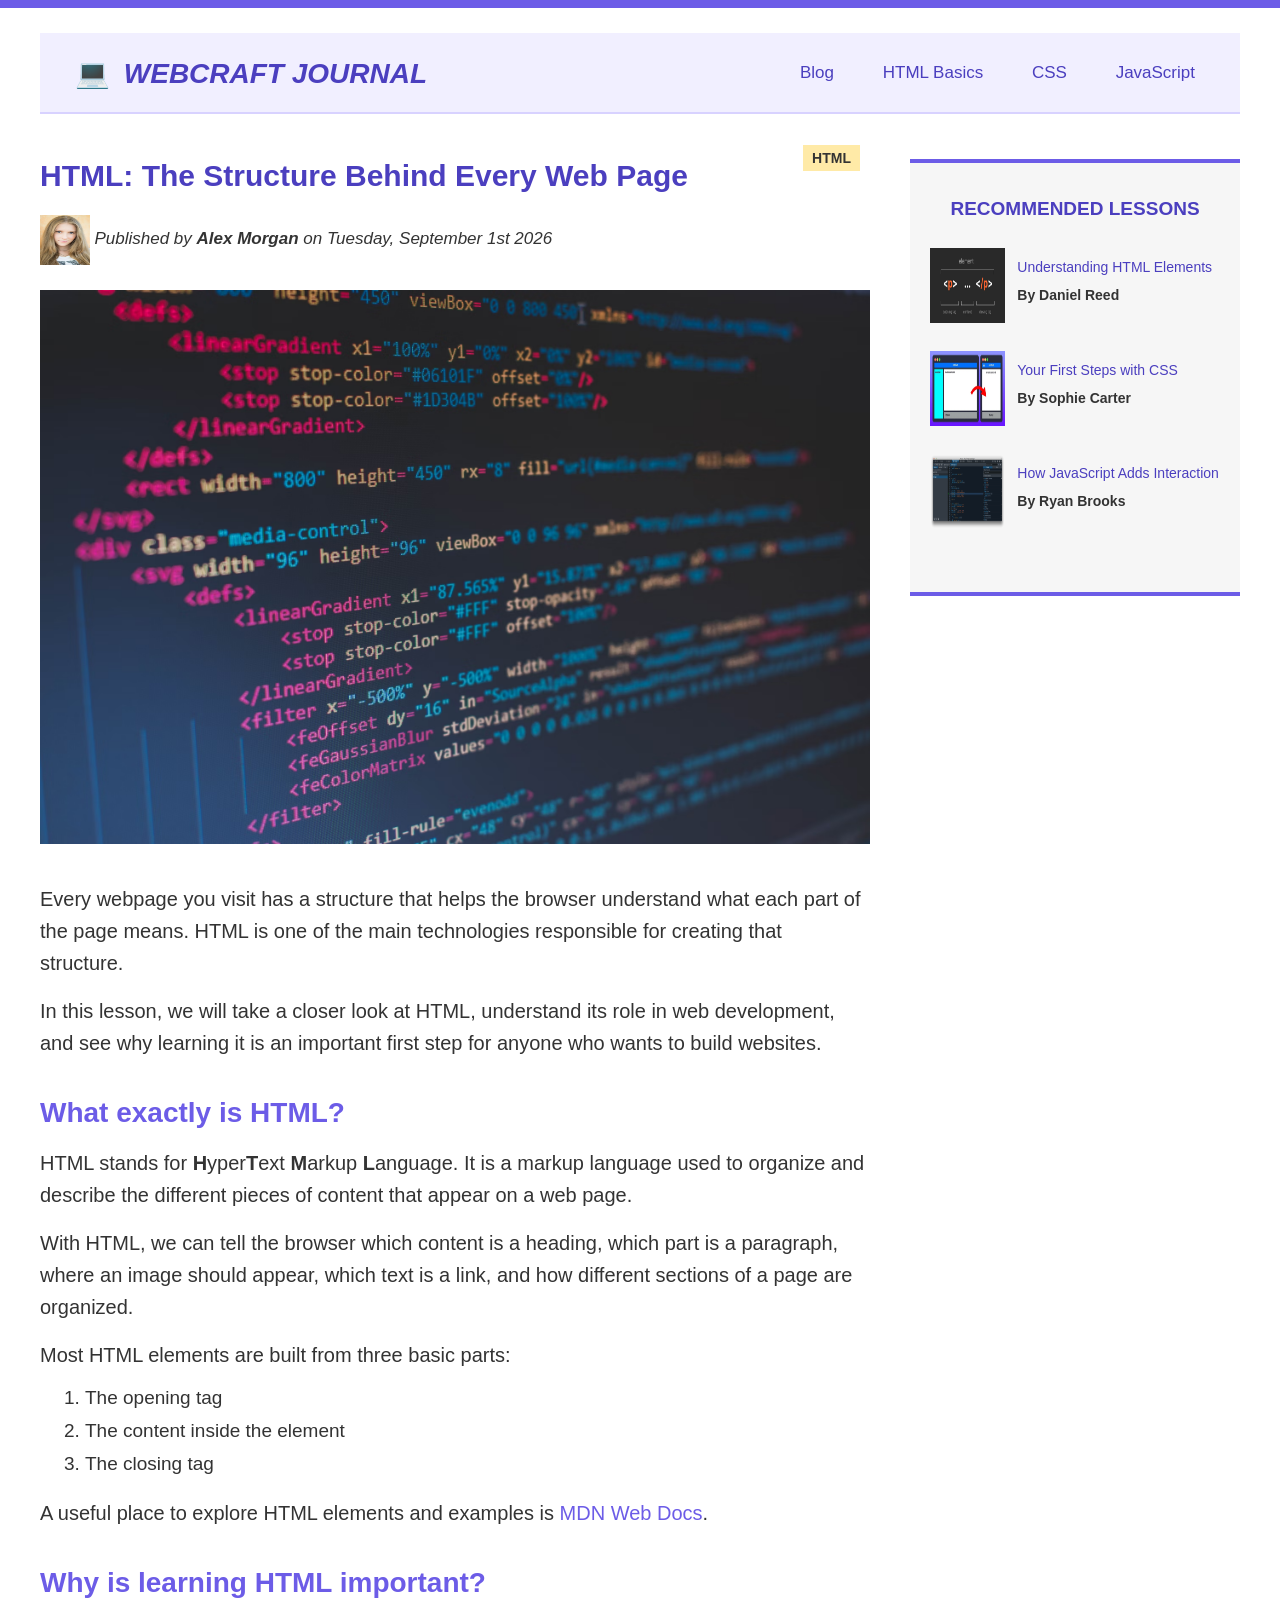
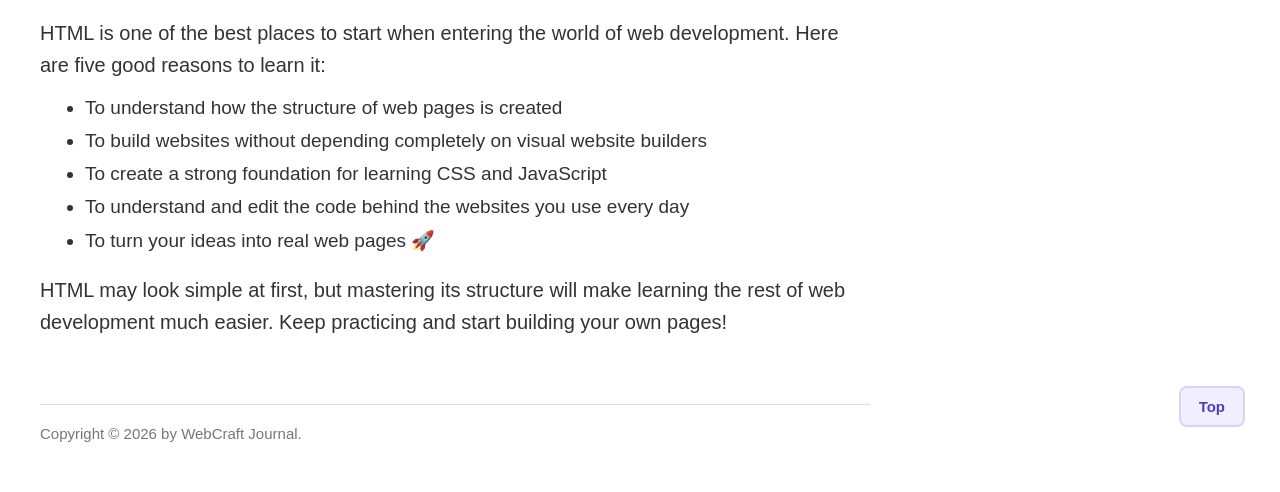
==== sessions/03-CSS Layouts/index.html @ 64663d86 "css layouts" ====
<!doctype html>
<html lang="en">
  <head>
    <meta charset="UTF-8" />
    <title>HTML: The Structure Behind Every Web Page</title>
    <link rel="stylesheet" href="style.css" />
  </head>

  <body>
    <!--
    <h1>HTML: The Structure Behind Every Web Page</h1>
    <h2>HTML: The Structure Behind Every Web Page</h2>
    <h3>HTML: The Structure Behind Every Web Page</h3>
    <h4>HTML: The Structure Behind Every Web Page</h4>
    <h5>HTML: The Structure Behind Every Web Page</h5>
    <h6>HTML: The Structure Behind Every Web Page</h6>
    -->

    <div class="container">
      <header class="main-header">
        <h1 id="top">💻 WebCraft Journal</h1>

        <nav>
          <a href="blog.html">Blog</a>
          <a href="#">HTML Basics</a>
          <a href="#">CSS</a>
          <a href="#">JavaScript</a>
        </nav>
      </header>

      <article>
        <header>
          <h2>HTML: The Structure Behind Every Web Page</h2>

          <img
            src="img/alex-morgan.jpg"
            alt="Portrait of Alex Morgan"
            height="50"
            width="50"
            id="author-image"
          />

          <p>
            Published by <strong>Alex Morgan</strong> on Tuesday, September 1st
            2026
          </p>

          <img
            src="img/code.jpg"
            alt="HTML code displayed on a computer"
            width="700"
            height="300"
            class="post-img"
          />

          <a class="go-top" href="#top">Top</a>
        </header>

        <p>
          Every webpage you visit has a structure that helps the browser
          understand what each part of the page means. HTML is one of the main
          technologies responsible for creating that structure.
        </p>

        <p>
          In this lesson, we will take a closer look at HTML, understand its
          role in web development, and see why learning it is an important first
          step for anyone who wants to build websites.
        </p>

        <h3>What exactly is HTML?</h3>

        <p>
          HTML stands for <strong>H</strong>yper<strong>T</strong>ext
          <strong>M</strong>arkup <strong>L</strong>anguage. It is a markup
          language used to organize and describe the different pieces of content
          that appear on a web page.
        </p>

        <p>
          With HTML, we can tell the browser which content is a heading, which
          part is a paragraph, where an image should appear, which text is a
          link, and how different sections of a page are organized.
        </p>

        <p>Most HTML elements are built from three basic parts:</p>

        <ol>
          <li>The opening tag</li>
          <li>The content inside the element</li>
          <li>The closing tag</li>
        </ol>

        <p>
          A useful place to explore HTML elements and examples is
          <a
            href="https://developer.mozilla.org/en-US/docs/Web/HTML"
            target="_blank"
            class="mdn-ref"
            >MDN Web Docs</a
          >.
        </p>

        <h3>Why is learning HTML important?</h3>

        <p>
          HTML is one of the best places to start when entering the world of web
          development. Here are five good reasons to learn it:
        </p>

        <ul>
          <li>To understand how the structure of web pages is created</li>

          <li>
            To build websites without depending completely on visual website
            builders
          </li>

          <li>To create a strong foundation for learning CSS and JavaScript</li>

          <li>
            To understand and edit the code behind the websites you use every
            day
          </li>

          <li>To turn your ideas into real web pages 🚀</li>
        </ul>

        <p>
          HTML may look simple at first, but mastering its structure will make
          learning the rest of web development much easier. Keep practicing and
          start building your own pages!
        </p>
      </article>

      <aside>
        <h4>Recommended lessons</h4>

        <ul class="recommended">
          <li>
            <img
              src="img/html-elements.jpg"
              alt="HTML elements and tags"
              width="75"
              width="75"
            />

            <div>
              <a href="#">Understanding HTML Elements</a>
              <p>By Daniel Reed</p>
            </div>
          </li>

          <li>
            <img
              src="img/css-layouts.jpg"
              alt="CSS layout on a computer screen"
              width="75"
              heigth="75"
            />

            <div>
              <a href="#">Your First Steps with CSS</a>
              <p>By Sophie Carter</p>
            </div>
          </li>

          <li>
            <img
              src="img/javascript.jpg"
              alt="JavaScript code running in a browser"
              width="75"
              height="75"
            />

            <div>
              <a href="#">How JavaScript Adds Interaction</a>
              <p>By Ryan Brooks</p>
            </div>
          </li>
        </ul>
      </aside>

      <footer>Copyright &copy; 2026 by WebCraft Journal.</footer>
    </div>
  </body>
</html>
---- sessions/03-CSS Layouts/style.css ----
/* RESET */
* {
  margin: 0;
  padding: 0;
  box-sizing: border-box;
}

html {
  scroll-behavior: smooth;
}

/* PAGE */
body {
  color: #333;
  font-family: Arial, sans-serif;
  border-top: 8px solid #6c5ce7;
  background-color: #ffffff;
  position: relative;
}

.container {
  width: 1200px;
  margin: 0 auto;
}

/* MAIN HEADER */
.main-header {
  background-color: #f1efff;
  padding: 24px 35px 4px;
  margin-top: 25px;
  margin-bottom: 45px;
  border-bottom: 2px solid #d8d2ff;
}

h1 {
  color: #4b3fbf;
  font-size: 28px;
  text-transform: uppercase;
  font-style: italic;
  margin-bottom: 18px;
}

h1::first-letter {
  font-style: normal;
  margin-right: 6px;
}

.go-top {
  display: inline-block;
  padding: 10px 18px;
  background-color: #f1efff;
  color: #4b3fbf;
  border: 2px solid #d8d2ff;
  border-radius: 8px;
  text-decoration: none;
  font-size: 15px;
  font-weight: bold;
  position: absolute;
  bottom: 35px;
  right: 35px;
}

.go-top:hover {
  background-color: #6c5ce7;
  color: #fff;
  border-color: #6c5ce7;
}

/* NAVIGATION */
nav {
  font-size: 17px;
}

nav a:link,
nav a:visited {
  color: #4b3fbf;
  text-decoration: none;
  margin-right: 24px;
  padding: 6px 10px;
  display: inline-block;
}

nav a:last-child {
  margin-right: 0;
}

nav a:hover {
  color: #e17055;
  text-decoration: underline;
  font-weight: bold;
}

nav a:active {
  background-color: #333;
  color: white;
  font-style: italic;
}

/* ARTICLE */
article {
  margin-bottom: 50px;
}

article header {
  margin-bottom: 35px;
}

h2 {
  color: #4b3fbf;
  font-size: 30px;
  margin-bottom: 22px;
  position: relative;
}

/* Small label above the title */
h2::after {
  content: "HTML";
  background-color: #ffeaa7;
  color: #333;
  font-size: 14px;
  font-weight: bold;
  padding: 5px 9px;
  display: inline-block;
  position: absolute;
  top: -14px;
  right: 10px;
}

/* AUTHOR */
#author-image {
  width: 50px;
  height: 50px;
  vertical-align: middle;
}

article header p {
  font-style: italic;
  font-size: 17px;
  display: inline-block;
}

/* post image */
.post-img {
  width: 100%;
  height: auto;
  margin-top: 22px;
}

/* ARTICLE TEXT */
p {
  font-size: 20px;
  line-height: 1.6;
  margin-bottom: 16px;
}

article h3 {
  color: #6c5ce7;
  font-size: 28px;
  margin-top: 38px;
  margin-bottom: 18px;
}

/* LISTS */
ul,
ol {
  margin-left: 45px;
  margin-bottom: 22px;
}

li {
  font-size: 19px;
  margin-bottom: 11px;
}

li:last-child {
  margin-bottom: 0;
}

/* mdn ref */
.mdn-ref:link,
.mdn-ref:visited {
  color: #6c5ce7;
  text-decoration: none;
}

.mdn-ref:hover {
  color: #e17055;
  font-weight: bold;
  text-decoration: underline;
}

.mdn-ref:active {
  background-color: #222;
  color: white;
  font-style: italic;
}

/* ASIDE */
aside {
  background-color: #f6f6f6;
  border-top: 4px solid #6c5ce7;
  border-bottom: 4px solid #6c5ce7;
  padding: 35px 20px;
  margin-bottom: 45px;
}

h4 {
  font-size: 20px;
  text-transform: uppercase;
  text-align: center;
  margin-bottom: 28px;
  color: #4b3fbf;
}

.recommended {
  list-style: none;
  margin-left: 0;
}

.recommended li {
  margin-bottom: 28px;
}

.recommended li img {
  width: 75px;
  height: 75px;
  margin-right: 7px;
  vertical-align: -23px;
}

.recommended div {
  display: inline-block;
}

.recommended a:link,
.recommended a:visited {
  color: #4b3fbf;
  text-decoration: none;
  font-size: 17px;
}

.recommended a:hover {
  color: #e17055;
  text-decoration: underline;
}

/* Author names */
.recommended p {
  font-size: 15px;
  font-weight: bold;
  margin-top: 7px;
}

/* FOOTER */
footer {
  font-size: 15px;
  color: #777;
  padding: 20px 0;
  margin-bottom: 30px;
  border-top: 1px solid #ddd;
}

/* using floats */

h1 {
  float: left;
}
nav {
  float: right;
}

.main-header::after {
  content: "";
  display: block;
  clear: both;
}
article {
  width: 830px;
  float: left;
}

aside {
  width: 330px;
  float: right;
}
aside h4 {
  font-size: 19px;
}

aside a,
aside p {
  font-size: 14px !important;
}

aside ul {
  margin-left: 0;
}

footer {
  clear: both;
  width: 830px;
}
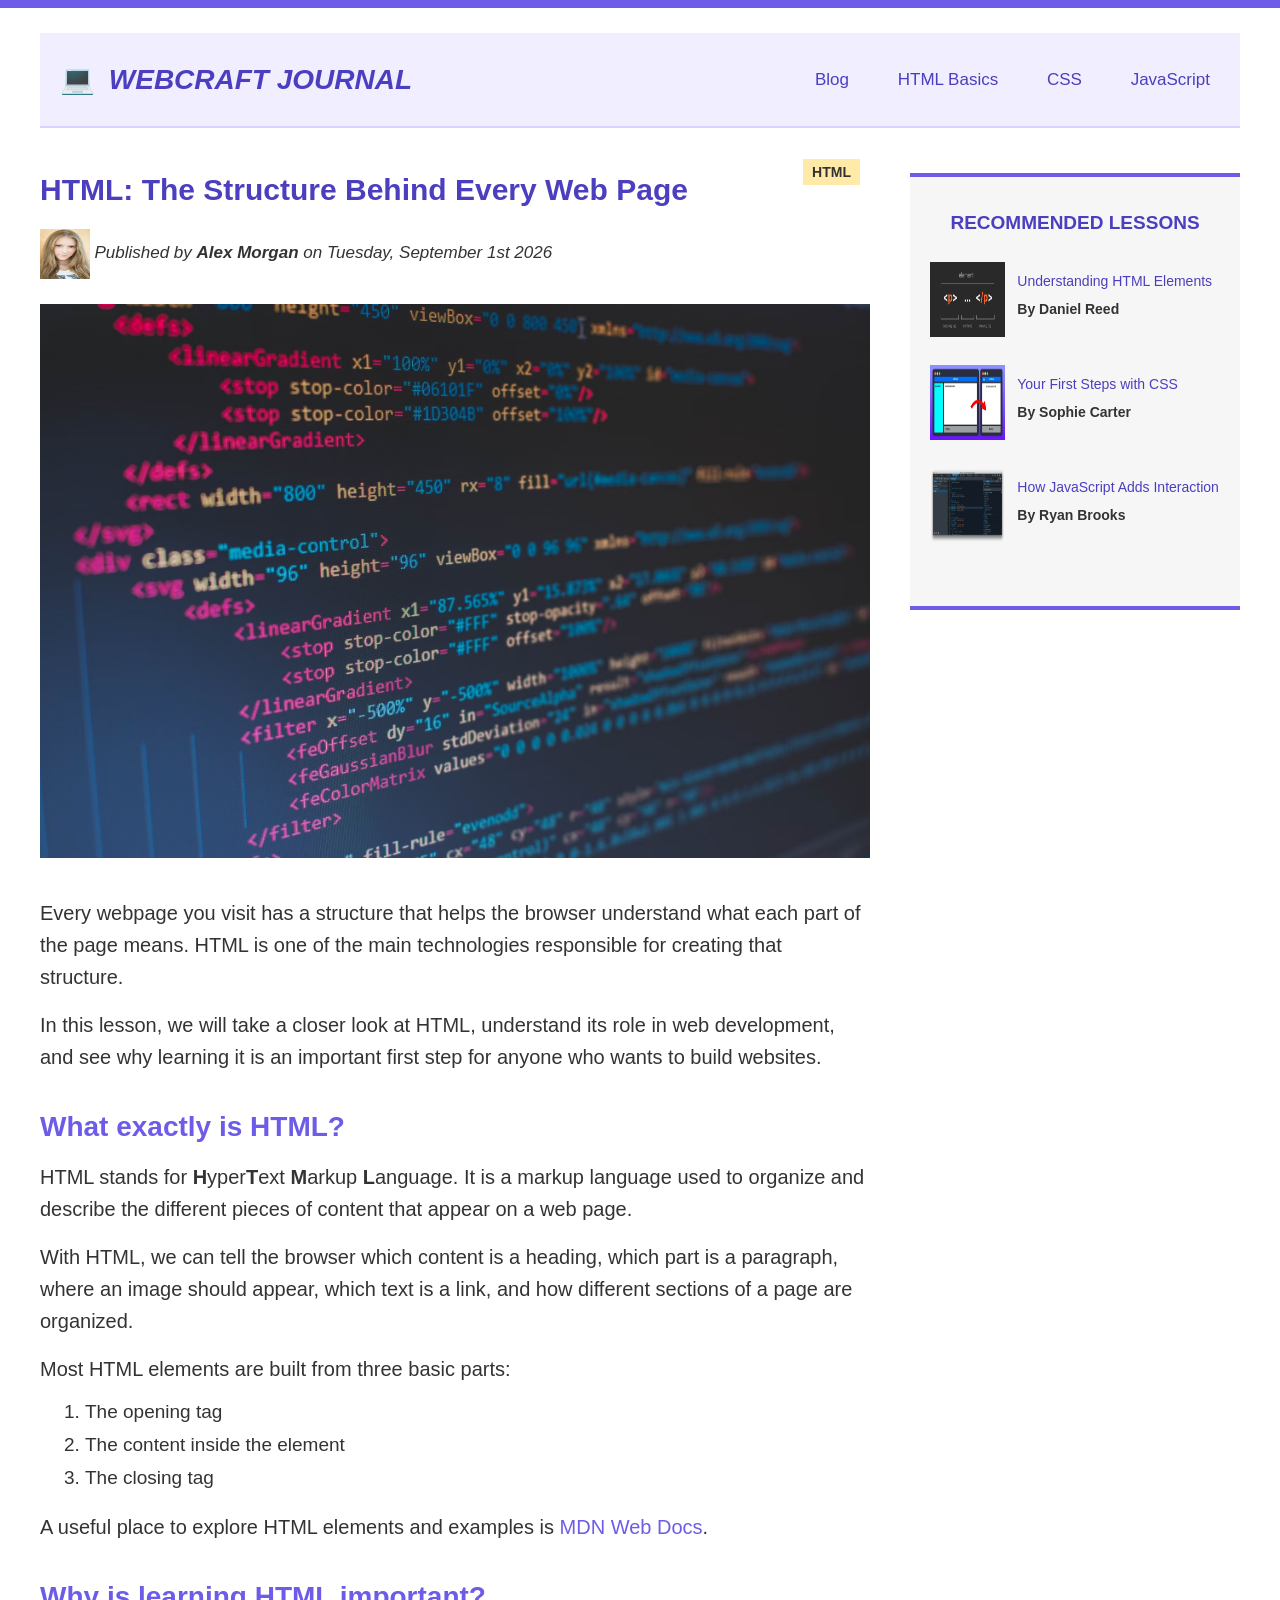
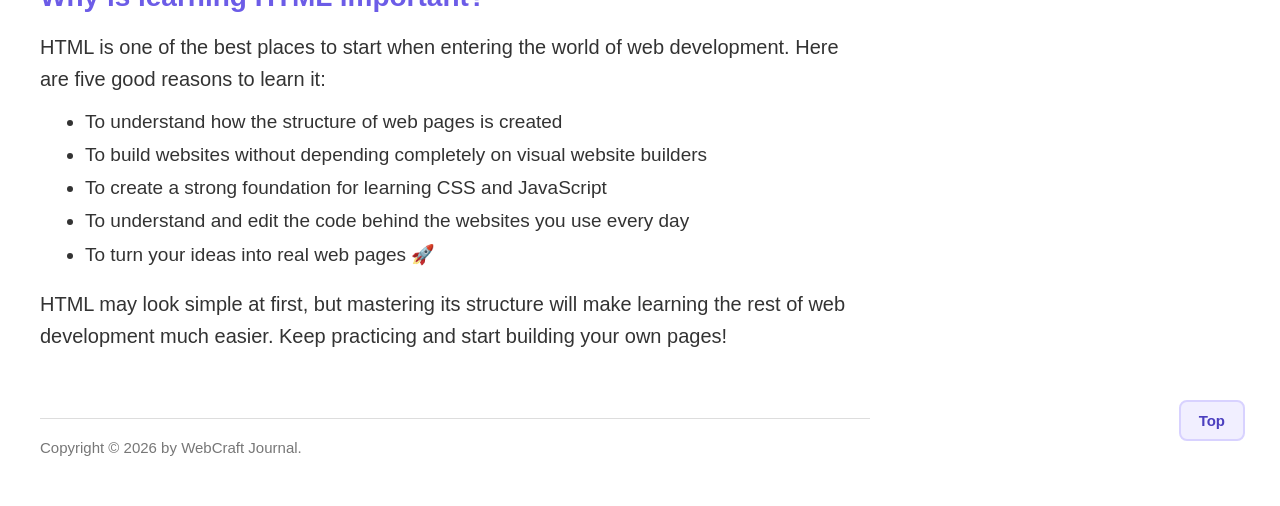
==== commit 4a54fe68: "adding flexbox to project" ====
--- a/sessions/03-CSS Layouts/index.html
+++ b/sessions/03-CSS Layouts/index.html
@@ -28,158 +28,162 @@
         </nav>
       </header>
 
-      <article>
-        <header>
-          <h2>HTML: The Structure Behind Every Web Page</h2>
+      <div class="content">
+        <article>
+          <header>
+            <h2>HTML: The Structure Behind Every Web Page</h2>
 
-          <img
-            src="img/alex-morgan.jpg"
-            alt="Portrait of Alex Morgan"
-            height="50"
-            width="50"
-            id="author-image"
-          />
+            <img
+              src="img/alex-morgan.jpg"
+              alt="Portrait of Alex Morgan"
+              height="50"
+              width="50"
+              id="author-image"
+            />
+
+            <p>
+              Published by <strong>Alex Morgan</strong> on Tuesday, September
+              1st 2026
+            </p>
+
+            <img
+              src="img/code.jpg"
+              alt="HTML code displayed on a computer"
+              width="700"
+              height="300"
+              class="post-img"
+            />
+
+            <a class="go-top" href="#top">Top</a>
+          </header>
 
           <p>
-            Published by <strong>Alex Morgan</strong> on Tuesday, September 1st
-            2026
+            Every webpage you visit has a structure that helps the browser
+            understand what each part of the page means. HTML is one of the main
+            technologies responsible for creating that structure.
           </p>
 
-          <img
-            src="img/code.jpg"
-            alt="HTML code displayed on a computer"
-            width="700"
-            height="300"
-            class="post-img"
-          />
+          <p>
+            In this lesson, we will take a closer look at HTML, understand its
+            role in web development, and see why learning it is an important
+            first step for anyone who wants to build websites.
+          </p>
 
-          <a class="go-top" href="#top">Top</a>
-        </header>
+          <h3>What exactly is HTML?</h3>
 
-        <p>
-          Every webpage you visit has a structure that helps the browser
-          understand what each part of the page means. HTML is one of the main
-          technologies responsible for creating that structure.
-        </p>
+          <p>
+            HTML stands for <strong>H</strong>yper<strong>T</strong>ext
+            <strong>M</strong>arkup <strong>L</strong>anguage. It is a markup
+            language used to organize and describe the different pieces of
+            content that appear on a web page.
+          </p>
 
-        <p>
-          In this lesson, we will take a closer look at HTML, understand its
-          role in web development, and see why learning it is an important first
-          step for anyone who wants to build websites.
-        </p>
+          <p>
+            With HTML, we can tell the browser which content is a heading, which
+            part is a paragraph, where an image should appear, which text is a
+            link, and how different sections of a page are organized.
+          </p>
 
-        <h3>What exactly is HTML?</h3>
+          <p>Most HTML elements are built from three basic parts:</p>
 
-        <p>
-          HTML stands for <strong>H</strong>yper<strong>T</strong>ext
-          <strong>M</strong>arkup <strong>L</strong>anguage. It is a markup
-          language used to organize and describe the different pieces of content
-          that appear on a web page.
-        </p>
+          <ol>
+            <li>The opening tag</li>
+            <li>The content inside the element</li>
+            <li>The closing tag</li>
+          </ol>
 
-        <p>
-          With HTML, we can tell the browser which content is a heading, which
-          part is a paragraph, where an image should appear, which text is a
-          link, and how different sections of a page are organized.
-        </p>
+          <p>
+            A useful place to explore HTML elements and examples is
+            <a
+              href="https://developer.mozilla.org/en-US/docs/Web/HTML"
+              target="_blank"
+              class="mdn-ref"
+              >MDN Web Docs</a
+            >.
+          </p>
 
-        <p>Most HTML elements are built from three basic parts:</p>
+          <h3>Why is learning HTML important?</h3>
 
-        <ol>
-          <li>The opening tag</li>
-          <li>The content inside the element</li>
-          <li>The closing tag</li>
-        </ol>
+          <p>
+            HTML is one of the best places to start when entering the world of
+            web development. Here are five good reasons to learn it:
+          </p>
 
-        <p>
-          A useful place to explore HTML elements and examples is
-          <a
-            href="https://developer.mozilla.org/en-US/docs/Web/HTML"
-            target="_blank"
-            class="mdn-ref"
-            >MDN Web Docs</a
-          >.
-        </p>
+          <ul>
+            <li>To understand how the structure of web pages is created</li>
 
-        <h3>Why is learning HTML important?</h3>
+            <li>
+              To build websites without depending completely on visual website
+              builders
+            </li>
 
-        <p>
-          HTML is one of the best places to start when entering the world of web
-          development. Here are five good reasons to learn it:
-        </p>
+            <li>
+              To create a strong foundation for learning CSS and JavaScript
+            </li>
 
-        <ul>
-          <li>To understand how the structure of web pages is created</li>
+            <li>
+              To understand and edit the code behind the websites you use every
+              day
+            </li>
 
-          <li>
-            To build websites without depending completely on visual website
-            builders
-          </li>
+            <li>To turn your ideas into real web pages 🚀</li>
+          </ul>
 
-          <li>To create a strong foundation for learning CSS and JavaScript</li>
+          <p>
+            HTML may look simple at first, but mastering its structure will make
+            learning the rest of web development much easier. Keep practicing
+            and start building your own pages!
+          </p>
+        </article>
 
-          <li>
-            To understand and edit the code behind the websites you use every
-            day
-          </li>
+        <aside>
+          <h4>Recommended lessons</h4>
 
-          <li>To turn your ideas into real web pages 🚀</li>
-        </ul>
+          <ul class="recommended">
+            <li>
+              <img
+                src="img/html-elements.jpg"
+                alt="HTML elements and tags"
+                width="75"
+                width="75"
+              />
 
-        <p>
-          HTML may look simple at first, but mastering its structure will make
-          learning the rest of web development much easier. Keep practicing and
-          start building your own pages!
-        </p>
-      </article>
+              <div>
+                <a href="#">Understanding HTML Elements</a>
+                <p>By Daniel Reed</p>
+              </div>
+            </li>
 
-      <aside>
-        <h4>Recommended lessons</h4>
+            <li>
+              <img
+                src="img/css-layouts.jpg"
+                alt="CSS layout on a computer screen"
+                width="75"
+                heigth="75"
+              />
 
-        <ul class="recommended">
-          <li>
-            <img
-              src="img/html-elements.jpg"
-              alt="HTML elements and tags"
-              width="75"
-              width="75"
-            />
+              <div>
+                <a href="#">Your First Steps with CSS</a>
+                <p>By Sophie Carter</p>
+              </div>
+            </li>
 
-            <div>
-              <a href="#">Understanding HTML Elements</a>
-              <p>By Daniel Reed</p>
-            </div>
-          </li>
+            <li>
+              <img
+                src="img/javascript.jpg"
+                alt="JavaScript code running in a browser"
+                width="75"
+                height="75"
+              />
 
-          <li>
-            <img
-              src="img/css-layouts.jpg"
-              alt="CSS layout on a computer screen"
-              width="75"
-              heigth="75"
-            />
-
-            <div>
-              <a href="#">Your First Steps with CSS</a>
-              <p>By Sophie Carter</p>
-            </div>
-          </li>
-
-          <li>
-            <img
-              src="img/javascript.jpg"
-              alt="JavaScript code running in a browser"
-              width="75"
-              height="75"
-            />
-
-            <div>
-              <a href="#">How JavaScript Adds Interaction</a>
-              <p>By Ryan Brooks</p>
-            </div>
-          </li>
-        </ul>
-      </aside>
+              <div>
+                <a href="#">How JavaScript Adds Interaction</a>
+                <p>By Ryan Brooks</p>
+              </div>
+            </li>
+          </ul>
+        </aside>
+      </div>
 
       <footer>Copyright &copy; 2026 by WebCraft Journal.</footer>
     </div>
--- a/sessions/03-CSS Layouts/style.css
+++ b/sessions/03-CSS Layouts/style.css
@@ -262,7 +262,7 @@
 
 /* using floats */
 
-h1 {
+/* h1 {
   float: left;
 }
 nav {
@@ -299,4 +299,47 @@
 footer {
   clear: both;
   width: 830px;
-}
+} */
+
+/* using flexbox */
+.main-header {
+  display: flex;
+  justify-content: space-between;
+  align-items: center;
+  padding: 30px 20px;
+}
+
+.main-header h1 {
+  margin-bottom: 0;
+}
+
+.content {
+  display: flex;
+  column-gap: 40px;
+  align-items: flex-start;
+}
+
+.content article {
+  flex-basis: 830px;
+}
+
+.content aside {
+  flex-basis: 330px;
+}
+
+aside h4 {
+  font-size: 19px;
+}
+
+aside a,
+aside p {
+  font-size: 14px !important;
+}
+
+aside ul {
+  margin-left: 0;
+}
+
+footer {
+  width: 830px;
+}
